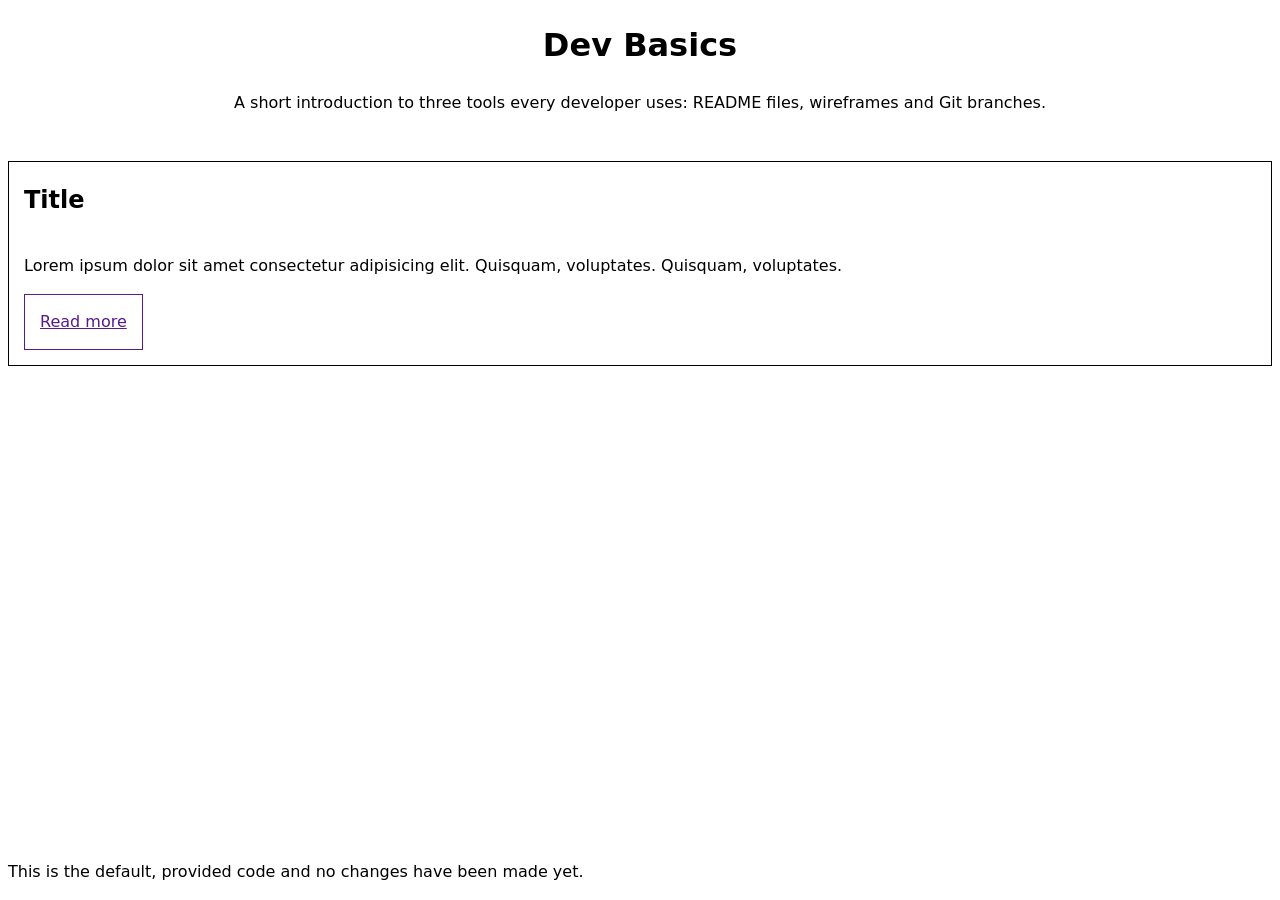
==== Wireframe/index.html @ fe115ead "Update page title, header content and header styles" ====
<!doctype html>
<html lang="en">
  <head>
    <meta charset="UTF-8" />
    <meta name="viewport" content="width=device-width, initial-scale=1.0" />
    <title>Dev Basics</title>
    <link rel="stylesheet" href="style.css" />
  </head>
  <body>
    <header>
      <h1>Dev Basics</h1>
      <p>
        A short introduction to three tools every developer uses: README files, wireframes and Git
        branches.
      </p>
    </header>
    <main>
      <article>
        <img src="placeholder.svg" alt="" />
        <h2>Title</h2>
        <p>
          Lorem ipsum dolor sit amet consectetur adipisicing elit. Quisquam, voluptates. Quisquam,
          voluptates.
        </p>
        <a href="">Read more</a>
      </article>
    </main>
    <footer>
      <p>This is the default, provided code and no changes have been made yet.</p>
    </footer>
  </body>
</html>
---- Wireframe/style.css ----
/* Here are some starter styles
You can edit these or replace them entirely 
It's showing you a common way to organise CSS 
And includes solutions to common problems 
As well as useful links to learn more */

/* ====== Design Palette ======
 This is our "design palette".
 It sets out the colours, fonts, styles etc to be used in this design 
 At work, a designer will give these to you based on the corporate brand, but while you are learning
 You can design it yourself if you like
 Inspect the starter design with Devtools
 Click on the colour swatches to see what is happening
 I've put some useful CSS you won't have learned yet
 For you to explore and play with if you are interested
 https://web.dev/articles/min-max-clamp
 https://scrimba.com/learn-css-variables-c026
====== Design Palette ====== */
:root {
  --paper: oklch(7 0 0);
  --ink: color-mix(in oklab, var(--color) 5%, black);
  --font: 100%/1.5 system-ui;
  --space: clamp(6px, 6px + 2vw, 15px);
  --line: 1px solid;
  --container: 1280px;
}
/* ====== Base Elements ======
 General rules for basic HTML elements in any context */
header {
  text-align: center;
  padding-bottom: calc(var(--space) * 2);
}

body {
  background: var(--paper);
  color: var(--ink);
  font: var(--font);
}
a {
  padding: var(--space);
  border: var(--line);
  max-width: fit-content;
}
img,
svg {
  width: 100%;
  object-fit: cover;
}
/* ====== Site Layout ====== 
Setting the overall rules for page regions
https://www.w3.org/WAI/tutorials/page-structure/regions/
*/
main {
  max-width: var(--container);
  margin: 0 auto calc(var(--space) * 4) auto;
}
footer {
  position: fixed;
  bottom: 0;
  text-align: center;
}
/* ====== Articles Grid Layout ====
Setting the rules for how articles are placed in the main element.
Inspect this in Devtools and click the "grid" button in the Elements view
Play with the options that come up.
https://developer.chrome.com/docs/devtools/css/grid
https://gridbyexample.com/learn/
*/
main {
  display: grid;
  grid-template-columns: 1fr 1fr;
  gap: var(--space);
  > *:first-child {
    grid-column: span 2;
  }
}
/* ====== Article Layout ====== 
Setting the rules for how elements are placed in the article. 
Now laying out just the INSIDE of the repeated card/article design.
Keeping things orderly and separate is the key to good, simple CSS.
*/
article {
  border: var(--line);
  padding-bottom: var(--space);
  text-align: left;
  display: grid;
  grid-template-columns: var(--space) 1fr var(--space);
  > * {
    grid-column: 2/3;
  }
  > img {
    grid-column: span 3;
  }
}
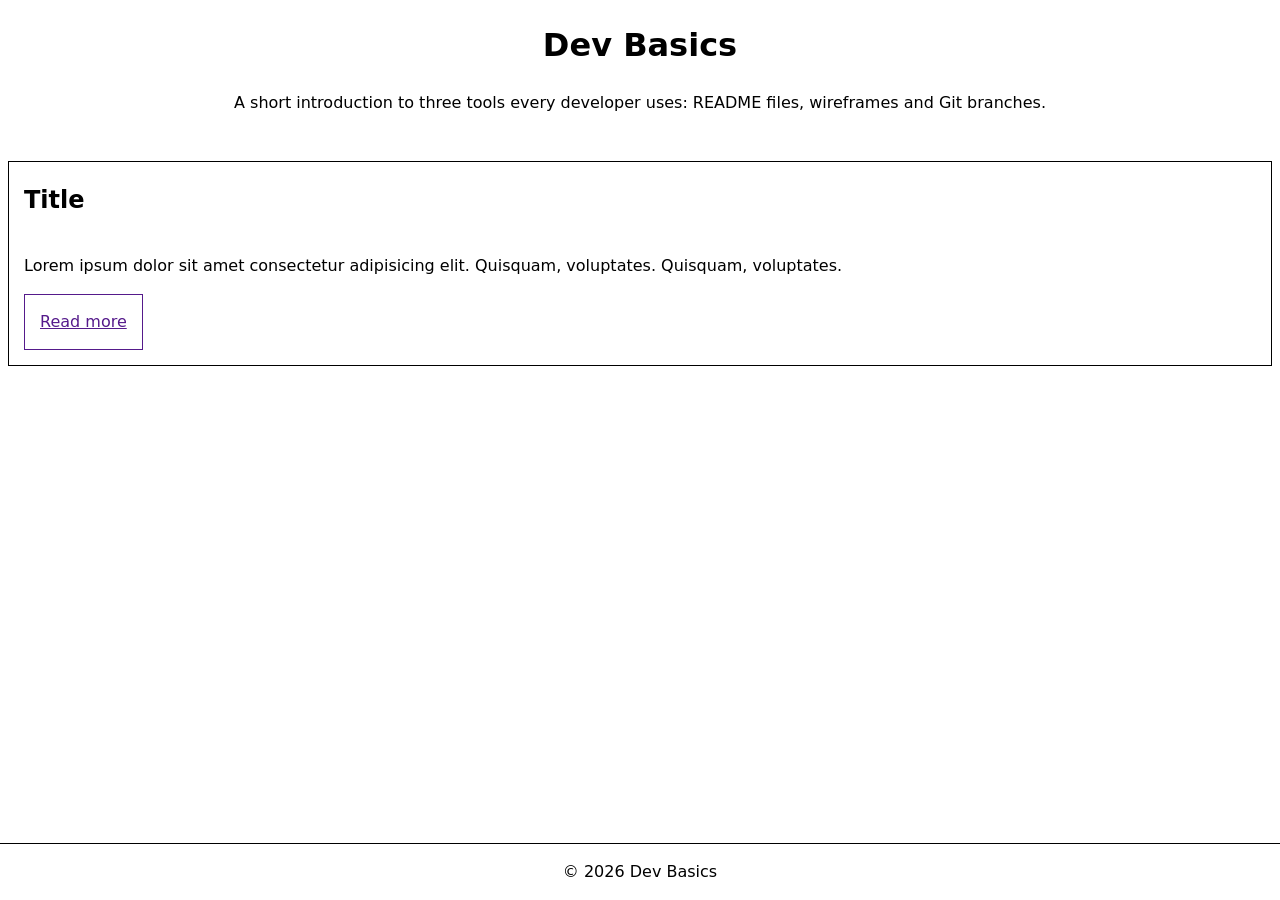
==== commit 8b6facff: "Update footer content and styles" ====
--- a/Wireframe/index.html
+++ b/Wireframe/index.html
@@ -26,7 +26,7 @@
       </article>
     </main>
     <footer>
-      <p>This is the default, provided code and no changes have been made yet.</p>
+      <p>© 2026 Dev Basics</p>
     </footer>
   </body>
 </html>
--- a/Wireframe/style.css
+++ b/Wireframe/style.css
@@ -57,7 +57,11 @@
 footer {
   position: fixed;
   bottom: 0;
+  left: 0;
+  right: 0;
   text-align: center;
+  background: var(--paper);
+  border-top: var(--line);
 }
 /* ====== Articles Grid Layout ====
 Setting the rules for how articles are placed in the main element.
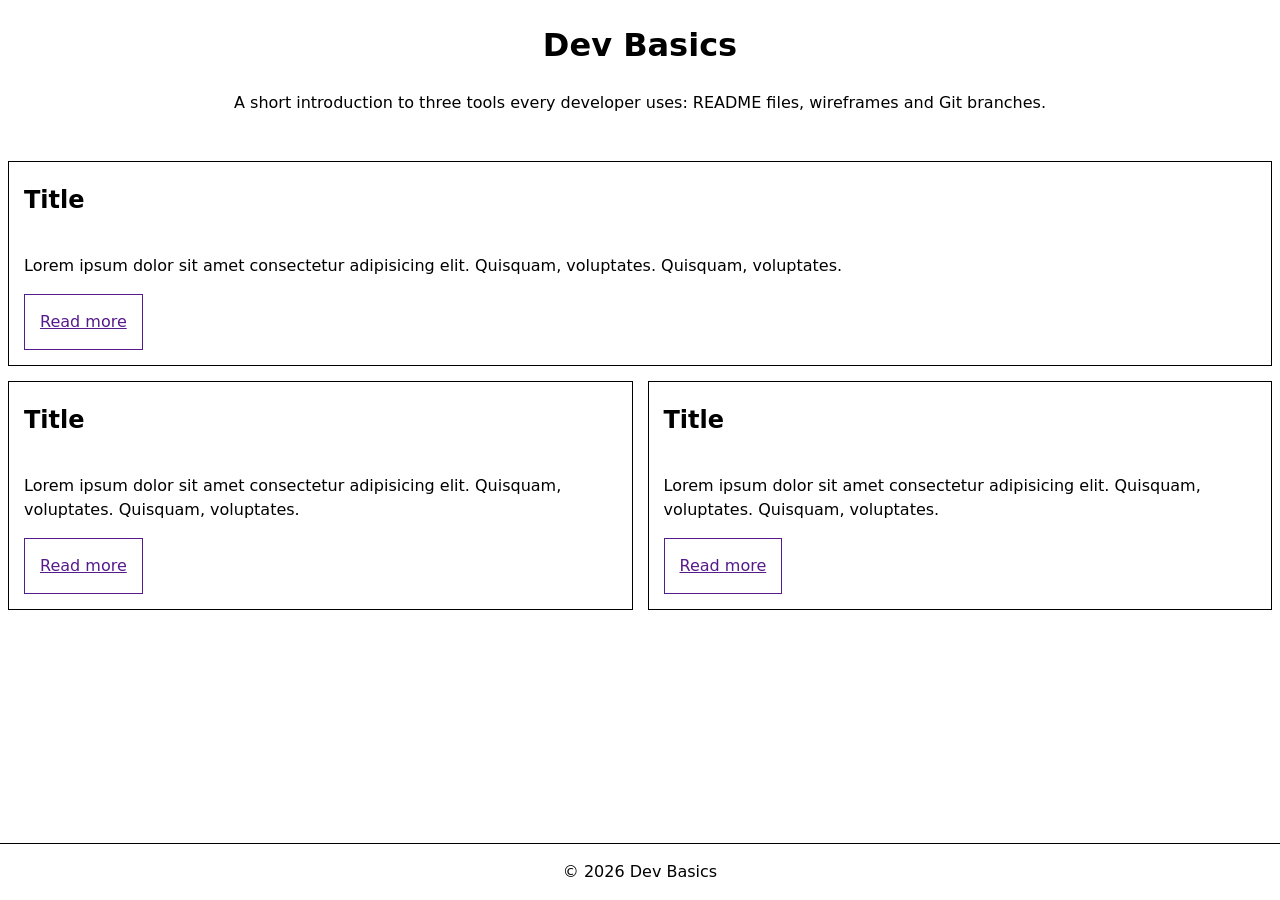
==== commit 77d12d9d: "Add placeholder articles 2 and 3" ====
--- a/Wireframe/index.html
+++ b/Wireframe/index.html
@@ -24,6 +24,24 @@
         </p>
         <a href="">Read more</a>
       </article>
+      <article>
+        <img src="placeholder.svg" alt="" />
+        <h2>Title</h2>
+        <p>
+          Lorem ipsum dolor sit amet consectetur adipisicing elit. Quisquam, voluptates. Quisquam,
+          voluptates.
+        </p>
+        <a href="">Read more</a>
+      </article>
+      <article>
+        <img src="placeholder.svg" alt="" />
+        <h2>Title</h2>
+        <p>
+          Lorem ipsum dolor sit amet consectetur adipisicing elit. Quisquam, voluptates. Quisquam,
+          voluptates.
+        </p>
+        <a href="">Read more</a>
+      </article>
     </main>
     <footer>
       <p>© 2026 Dev Basics</p>
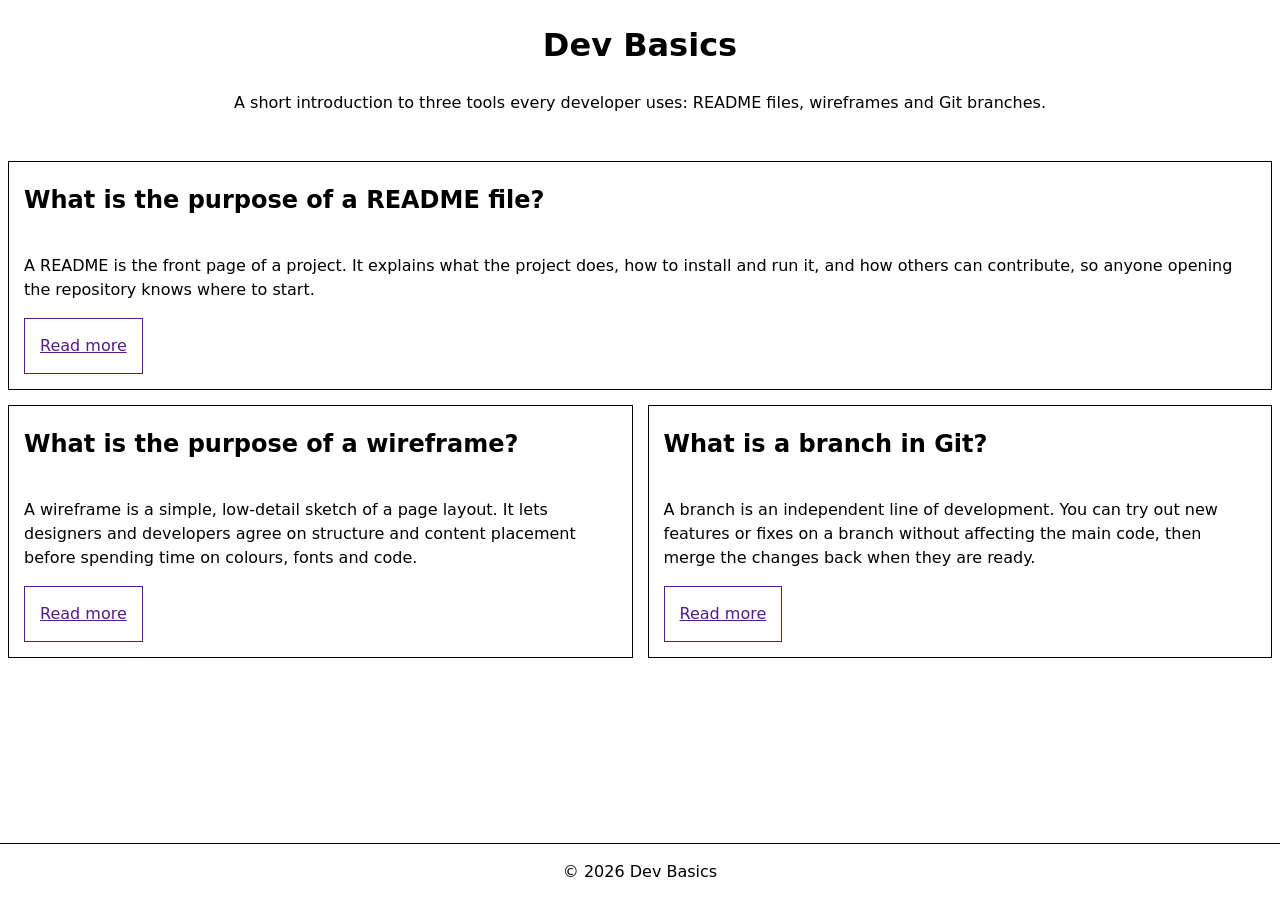
==== commit e2e701ee: "Update article titles and summaries" ====
--- a/Wireframe/index.html
+++ b/Wireframe/index.html
@@ -17,28 +17,30 @@
     <main>
       <article>
         <img src="placeholder.svg" alt="" />
-        <h2>Title</h2>
+        <h2>What is the purpose of a README file?</h2>
         <p>
-          Lorem ipsum dolor sit amet consectetur adipisicing elit. Quisquam, voluptates. Quisquam,
-          voluptates.
+          A README is the front page of a project. It explains what the project does, how to install
+          and run it, and how others can contribute, so anyone opening the repository knows where to
+          start.
         </p>
         <a href="">Read more</a>
       </article>
       <article>
         <img src="placeholder.svg" alt="" />
-        <h2>Title</h2>
+        <h2>What is the purpose of a wireframe?</h2>
         <p>
-          Lorem ipsum dolor sit amet consectetur adipisicing elit. Quisquam, voluptates. Quisquam,
-          voluptates.
+          A wireframe is a simple, low-detail sketch of a page layout. It lets designers and
+          developers agree on structure and content placement before spending time on colours, fonts
+          and code.
         </p>
         <a href="">Read more</a>
       </article>
       <article>
         <img src="placeholder.svg" alt="" />
-        <h2>Title</h2>
+        <h2>What is a branch in Git?</h2>
         <p>
-          Lorem ipsum dolor sit amet consectetur adipisicing elit. Quisquam, voluptates. Quisquam,
-          voluptates.
+          A branch is an independent line of development. You can try out new features or fixes on a
+          branch without affecting the main code, then merge the changes back when they are ready.
         </p>
         <a href="">Read more</a>
       </article>
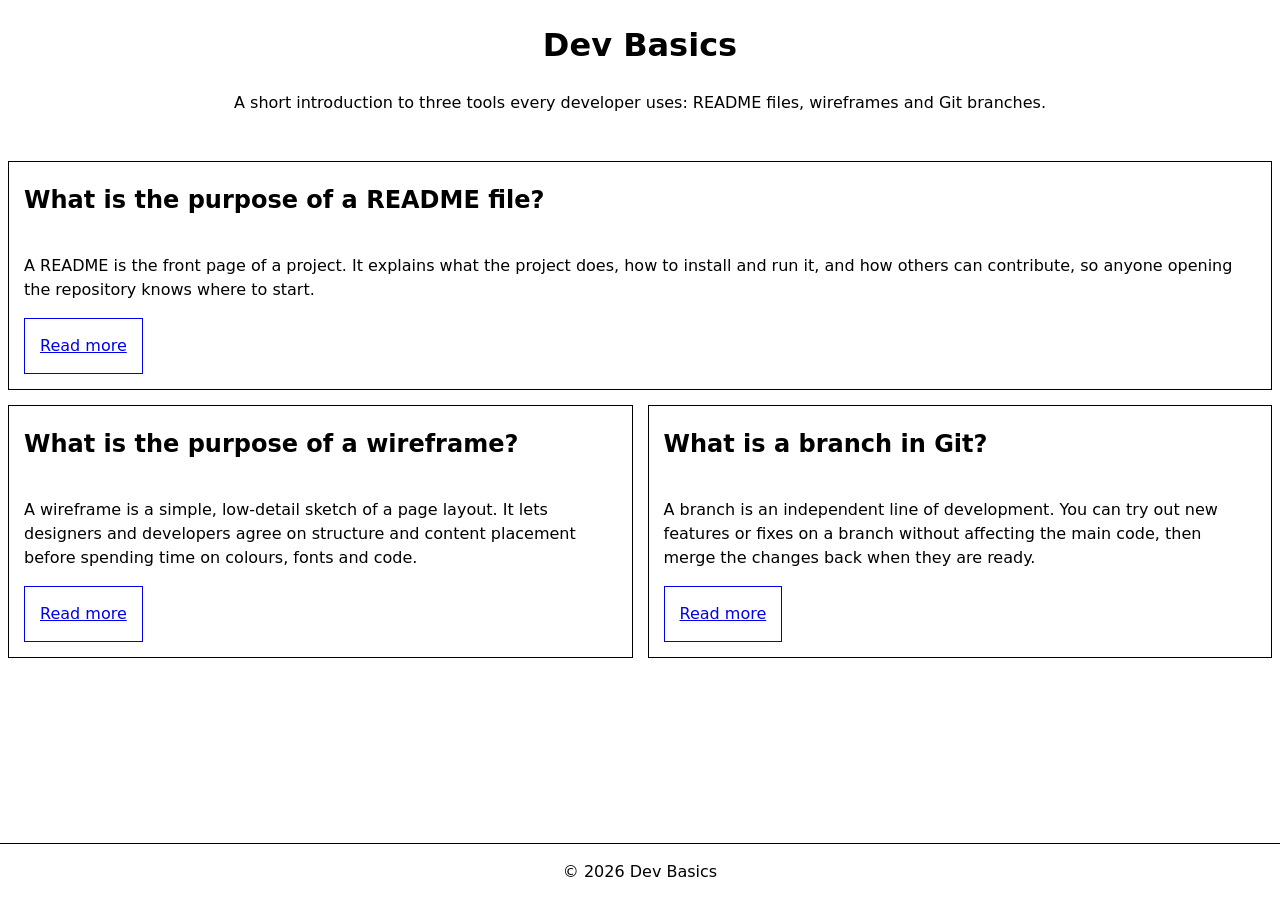
==== commit 8e4be986: "Update article links" ====
--- a/Wireframe/index.html
+++ b/Wireframe/index.html
@@ -23,7 +23,11 @@
           and run it, and how others can contribute, so anyone opening the repository knows where to
           start.
         </p>
-        <a href="">Read more</a>
+        <a
+          href="https://docs.github.com/en/repositories/managing-your-repositorys-settings-and-features/customizing-your-repository/about-readmes"
+        >
+          Read more
+        </a>
       </article>
       <article>
         <img src="placeholder.svg" alt="" />
@@ -33,7 +37,7 @@
           developers agree on structure and content placement before spending time on colours, fonts
           and code.
         </p>
-        <a href="">Read more</a>
+        <a href="https://www.productplan.com/glossary/wireframe">Read more</a>
       </article>
       <article>
         <img src="placeholder.svg" alt="" />
@@ -42,7 +46,7 @@
           A branch is an independent line of development. You can try out new features or fixes on a
           branch without affecting the main code, then merge the changes back when they are ready.
         </p>
-        <a href="">Read more</a>
+        <a href="https://www.ituonline.com/tech-definitions/what-is-git-branch">Read more</a>
       </article>
     </main>
     <footer>
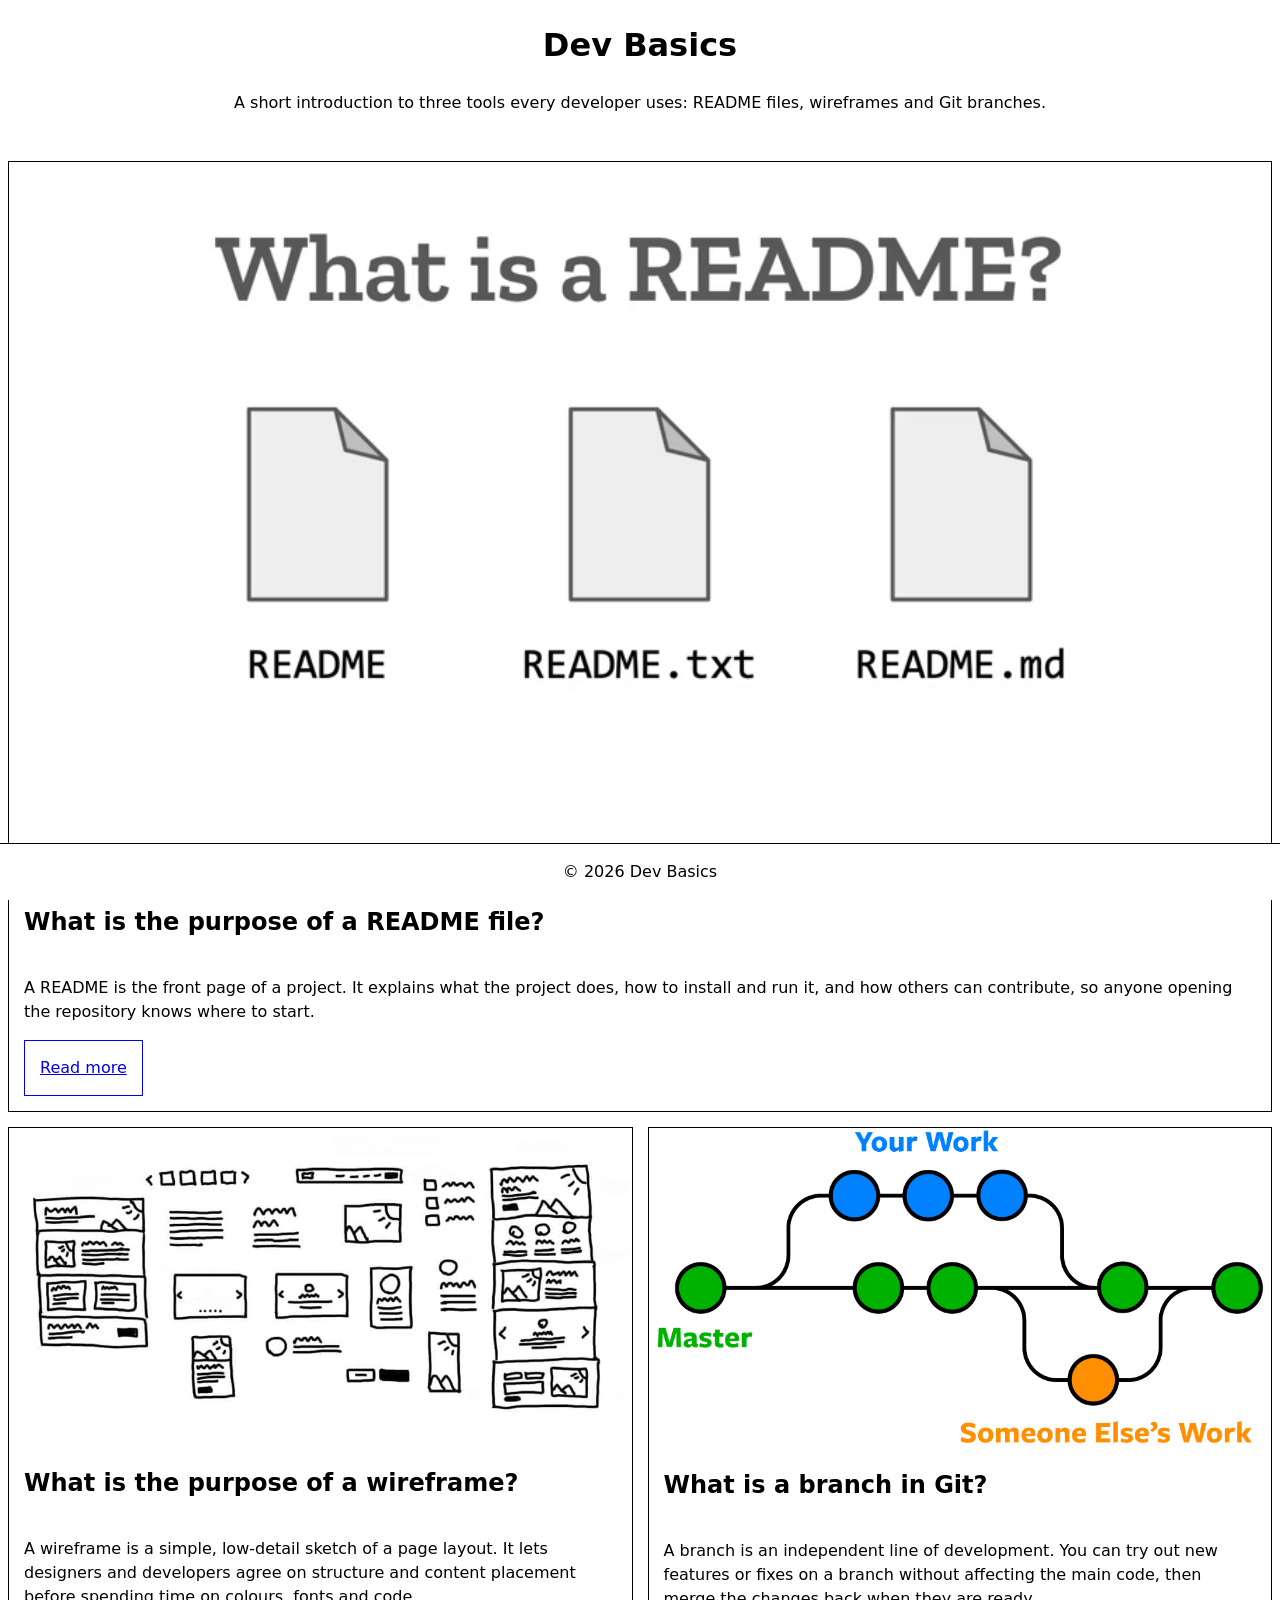
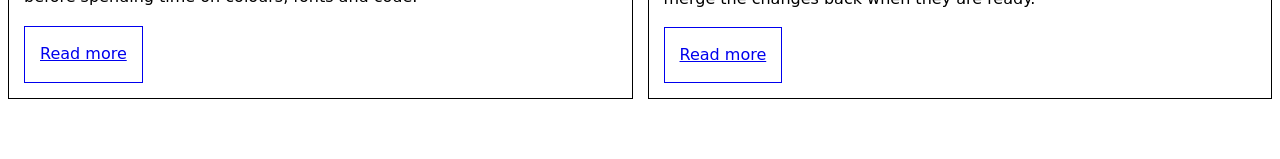
==== commit 33578e7a: "Update article images and alt text" ====
--- a/Wireframe/index.html
+++ b/Wireframe/index.html
@@ -16,7 +16,7 @@
     </header>
     <main>
       <article>
-        <img src="placeholder.svg" alt="" />
+        <img src="images/readme.png" alt="What is a README? Three file icons labelled README, README.txt and README.md" />
         <h2>What is the purpose of a README file?</h2>
         <p>
           A README is the front page of a project. It explains what the project does, how to install
@@ -30,7 +30,7 @@
         </a>
       </article>
       <article>
-        <img src="placeholder.svg" alt="" />
+        <img src="images/wireframe.png" alt="Hand-drawn sketches of website layout elements: image placeholders, text blocks, buttons and cards" />
         <h2>What is the purpose of a wireframe?</h2>
         <p>
           A wireframe is a simple, low-detail sketch of a page layout. It lets designers and
@@ -40,7 +40,7 @@
         <a href="https://www.productplan.com/glossary/wireframe">Read more</a>
       </article>
       <article>
-        <img src="placeholder.svg" alt="" />
+        <img src="images/git-branches.png" alt="Git branch diagram: a Master line with Your Work and Someone Else's Work branches merging back" />
         <h2>What is a branch in Git?</h2>
         <p>
           A branch is an independent line of development. You can try out new features or fixes on a
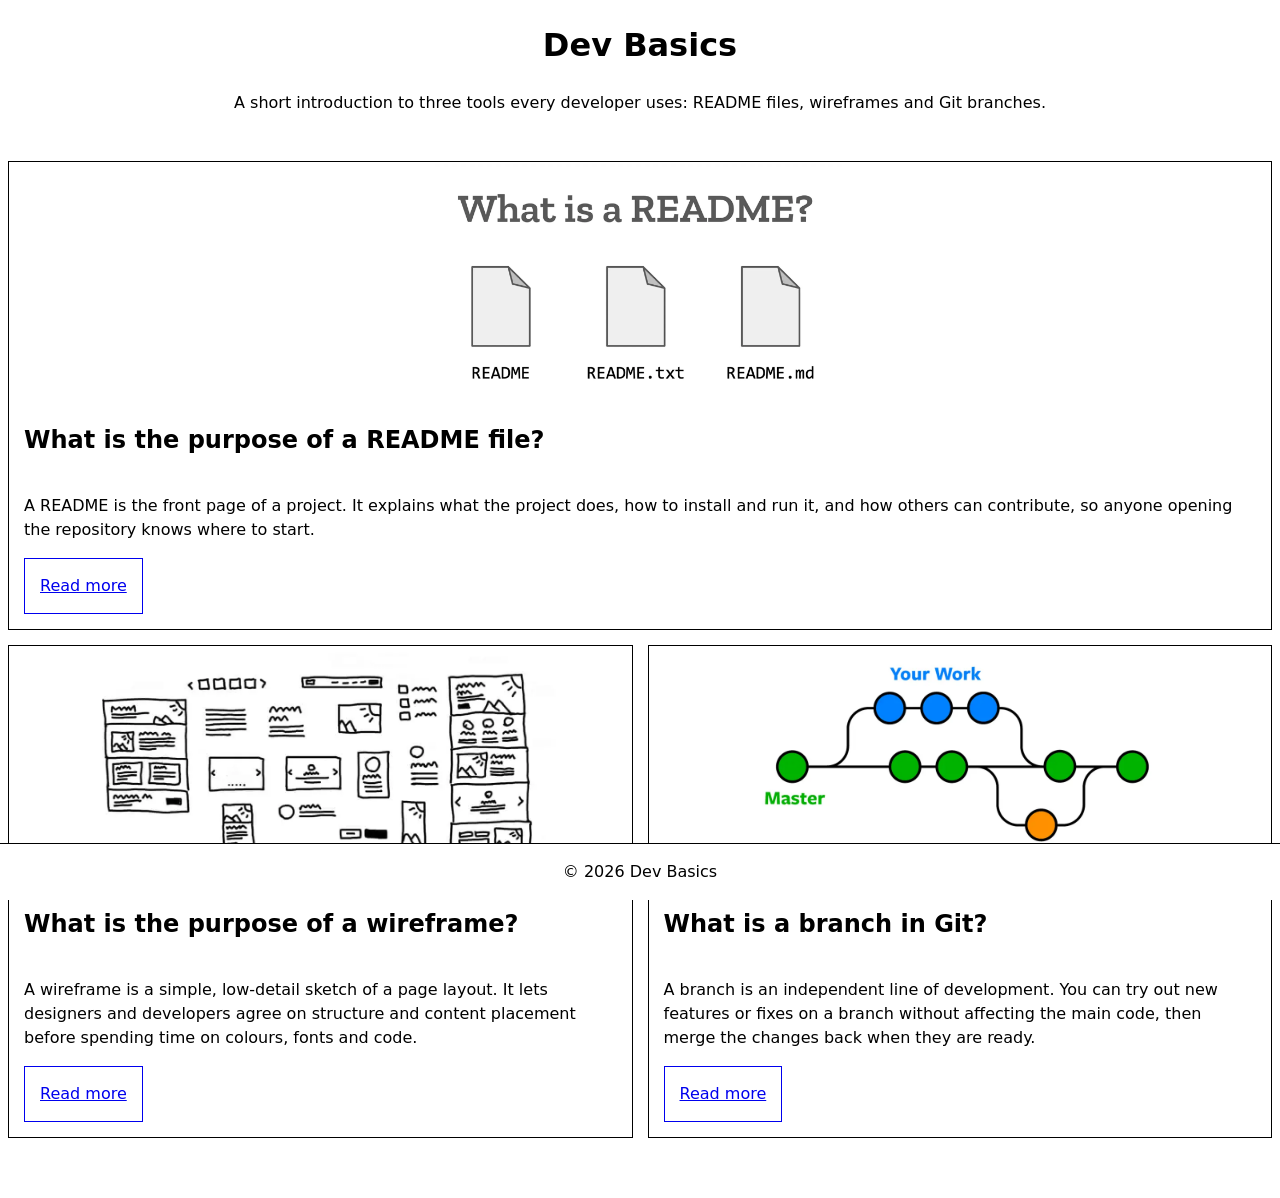
==== commit 529564cc: "Optimize article images - Convert images to WebP format - Set fixed image heights" ====
--- a/Wireframe/index.html
+++ b/Wireframe/index.html
@@ -16,7 +16,10 @@
     </header>
     <main>
       <article>
-        <img src="images/readme.png" alt="What is a README? Three file icons labelled README, README.txt and README.md" />
+        <img
+          src="images/readme.webp"
+          alt="What is a README? Three file icons labelled README, README.txt and README.md"
+        />
         <h2>What is the purpose of a README file?</h2>
         <p>
           A README is the front page of a project. It explains what the project does, how to install
@@ -30,7 +33,10 @@
         </a>
       </article>
       <article>
-        <img src="images/wireframe.png" alt="Hand-drawn sketches of website layout elements: image placeholders, text blocks, buttons and cards" />
+        <img
+          src="images/wireframe.webp"
+          alt="Hand-drawn sketches of website layout elements: image placeholders, text blocks, buttons and cards"
+        />
         <h2>What is the purpose of a wireframe?</h2>
         <p>
           A wireframe is a simple, low-detail sketch of a page layout. It lets designers and
@@ -40,7 +46,10 @@
         <a href="https://www.productplan.com/glossary/wireframe">Read more</a>
       </article>
       <article>
-        <img src="images/git-branches.png" alt="Git branch diagram: a Master line with Your Work and Someone Else's Work branches merging back" />
+        <img
+          src="images/git-branches.webp"
+          alt="Git branch diagram: a Master line with Your Work and Someone Else's Work branches merging back"
+        />
         <h2>What is a branch in Git?</h2>
         <p>
           A branch is an independent line of development. You can try out new features or fixes on a
--- a/Wireframe/style.css
+++ b/Wireframe/style.css
@@ -44,7 +44,8 @@
 img,
 svg {
   width: 100%;
-  object-fit: cover;
+  height: clamp(5rem, 30vw, 15rem);
+  object-fit: contain;
 }
 /* ====== Site Layout ====== 
 Setting the overall rules for page regions
